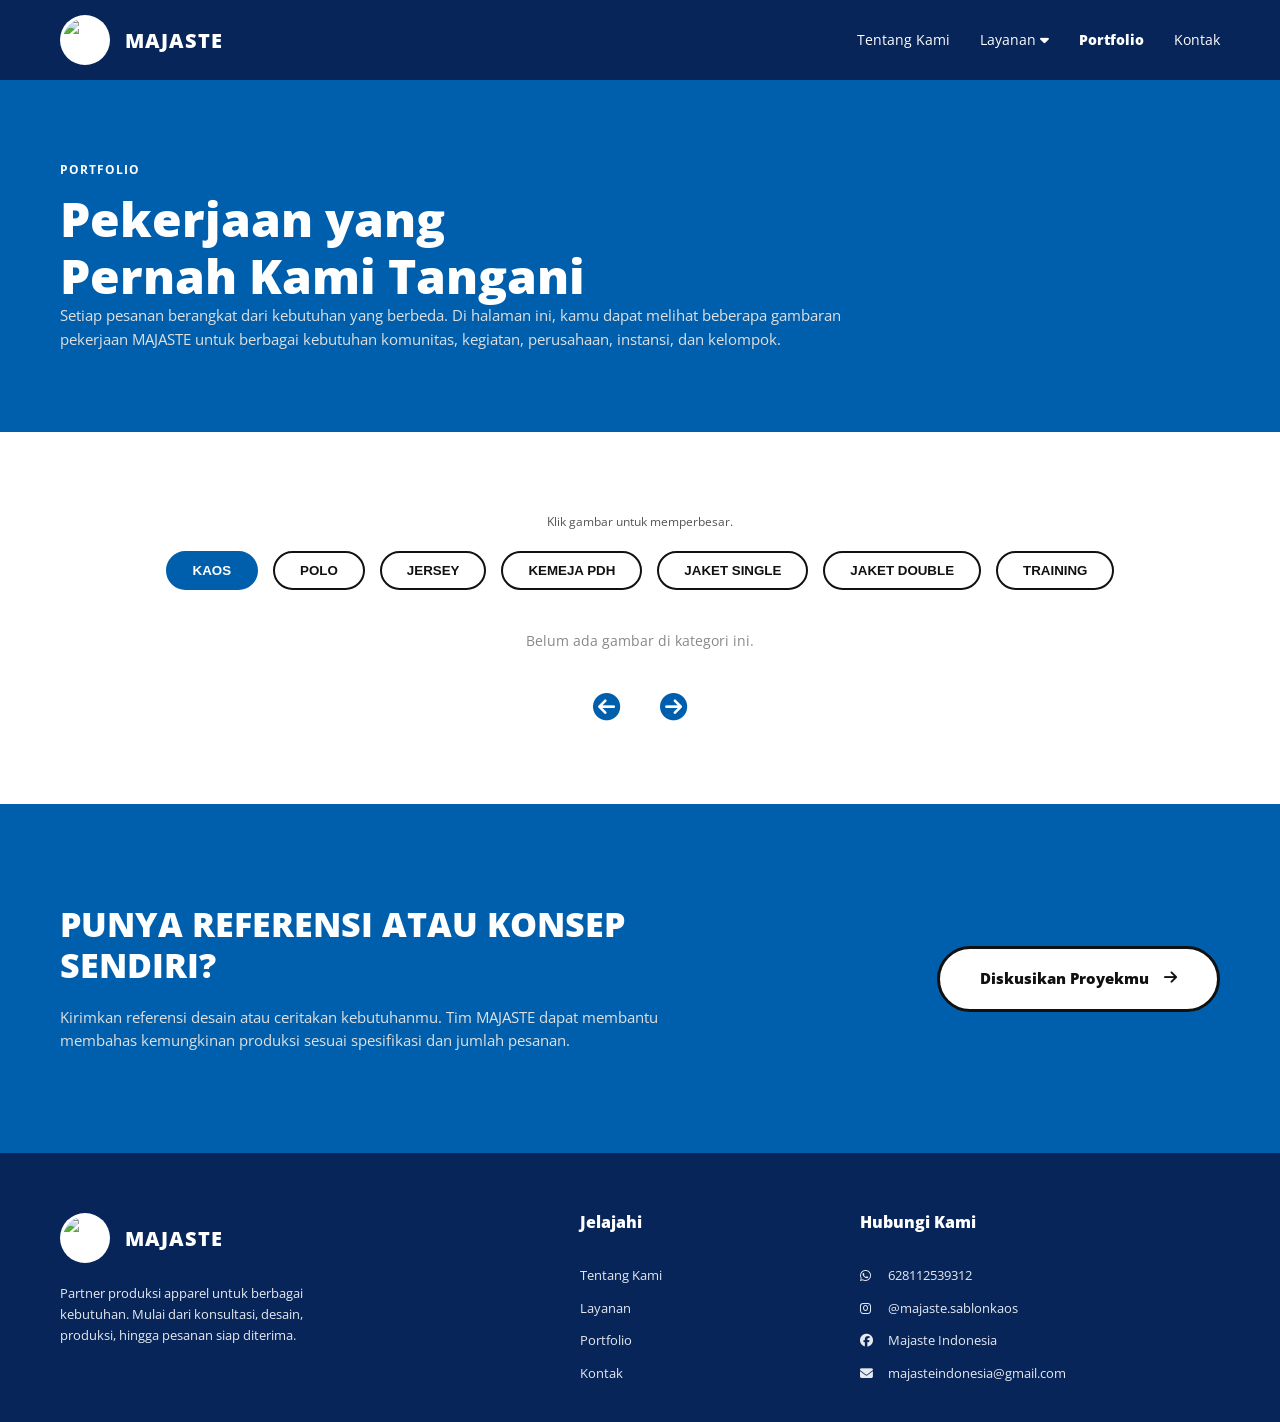
==== portfolio.html @ 3f2e41cd "Add files via upload" ====
<!DOCTYPE html>
<html lang="id">
<head>
    <meta charset="UTF-8">
    <meta name="viewport" content="width=device-width, initial-scale=1.0">
    <title>Portfolio - MAJASTE</title>
    <link href="https://fonts.googleapis.com/css2?family=Open+Sans:wght@400;700;800&display=swap" rel="stylesheet">
    <link rel="stylesheet" href="https://cdnjs.cloudflare.com/ajax/libs/font-awesome/6.4.0/css/all.min.css">
    
    <!-- CSS PUSAT & CSS PORTFOLIO -->
    <link rel="stylesheet" href="css/style.css">
    <link rel="stylesheet" href="css/portfolio.css">
</head>
<body>
    <header class="header">
        <div class="container header-container">
            <a href="index.html" class="logo-area">
                <img src="assets/images/logo.png" alt="Logo Majaste" class="logo-img">
                <span class="logo-text">MAJASTE</span>
            </a>
            <button class="hamburger"><i class="fa-solid fa-bars"></i></button>
            <nav class="nav-menu">
                <a href="tentang.html">Tentang Kami</a>
                <div class="dropdown">
                    <a href="layanan.html" class="dropbtn">Layanan <i class="fa-solid fa-caret-down"></i></a>
                    <div class="dropdown-content">
                        <a href="layanan/kaos.html">Kaos</a><a href="layanan/polo.html">Polo</a><a href="layanan/jersey.html">Jersey</a><a href="layanan/kemejapdh.html">Kemeja PDH</a><a href="layanan/jaketsingle.html">Jaket Single</a><a href="layanan/jaketdouble.html">Jaket Double</a><a href="layanan/training.html">Training</a>
                    </div>
                </div>
                <a href="portfolio.html" style="font-weight: 800;">Portfolio</a>
                <a href="kontak.html">Kontak</a>
            </nav>
        </div>
    </header>

    <section class="section-biru tentang-hero">
        <div class="container">
            <span class="sub-label text-white">PORTFOLIO</span>
            <h1 class="hero-title-left" style="font-size: 3.5rem;">Pekerjaan yang<br>Pernah Kami Tangani</h1>
            <p class="section-desc" style="max-width: 800px; margin-bottom: 0;">Setiap pesanan berangkat dari kebutuhan yang berbeda. Di halaman ini, kamu dapat melihat beberapa gambaran pekerjaan MAJASTE untuk berbagai kebutuhan komunitas, kegiatan, perusahaan, instansi, dan kelompok.</p>
        </div>
    </section>

    <section class="portfolio-section section-putih">
        <div class="container text-center">
            <p class="petunjuk-klik">Klik gambar untuk memperbesar.</p>
            
            <div class="filter-buttons">
                <button class="filter-btn active" data-filter="kaos">KAOS</button>
                <button class="filter-btn" data-filter="polo">POLO</button>
                <button class="filter-btn" data-filter="jersey">JERSEY</button>
                <button class="filter-btn" data-filter="kemejapdh">KEMEJA PDH</button>
                <button class="filter-btn" data-filter="jaketsingle">JAKET SINGLE</button>
                <button class="filter-btn" data-filter="jaketdouble">JAKET DOUBLE</button>
                <button class="filter-btn" data-filter="training">TRAINING</button>
            </div>

            <!-- DROPDOWN FILTER KHUSUS HP -->
            <select id="filter-select" class="filter-dropdown">
                <option value="kaos">Pilih Kategori: KAOS</option>
                <option value="polo">POLO</option>
                <option value="jersey">JERSEY</option>
                <option value="kemejapdh">KEMEJA PDH</option>
                <option value="jaketsingle">JAKET SINGLE</option>
                <option value="jaketdouble">JAKET DOUBLE</option>
                <option value="training">TRAINING</option>
            </select>

            <div class="portfolio-grid" id="portfolio-grid"></div>

            <div class="pagination">
                <button id="prev-btn" class="page-btn arrow"><i class="fa-solid fa-circle-arrow-left"></i></button>
                <div id="page-numbers" class="page-numbers"></div>
                <button id="next-btn" class="page-btn arrow"><i class="fa-solid fa-circle-arrow-right"></i></button>
            </div>
        </div>
    </section>

    <section class="section-biru cta-about">
        <div class="container cta-about-container">
            <div class="cta-about-text">
                <h2 style="font-size: 2.5rem; margin-bottom: 20px;">Punya Referensi atau Konsep<br>Sendiri?</h2>
                <p class="section-desc" style="margin-bottom: 0; max-width: 600px;">Kirimkan referensi desain atau ceritakan kebutuhanmu. Tim MAJASTE dapat membantu membahas kemungkinan produksi sesuai spesifikasi dan jumlah pesanan.</p>
            </div>
            <div class="cta-about-btn">
                <a href="https://wa.me/628112539312" target="_blank" class="btn-kapsul">Diskusikan Proyekmu <i class="fa-solid fa-arrow-right"></i></a>
            </div>
        </div>
    </section>

    <footer class="footer">
        <div class="container footer-container">
            <div class="footer-brand">
                <div class="logo-area"><img src="assets/images/logo.png" alt="Logo Majaste" class="logo-img"><span class="logo-text">MAJASTE</span></div>
                <p>Partner produksi apparel untuk berbagai kebutuhan. Mulai dari konsultasi, desain, produksi, hingga pesanan siap diterima.</p>
            </div>
            <div class="footer-links">
                <h3>Jelajahi</h3>
                <a href="tentang.html">Tentang Kami</a><a href="layanan.html">Layanan</a><a href="portfolio.html">Portfolio</a><a href="kontak.html">Kontak</a>
            </div>
            <div class="footer-contact">
                <h3>Hubungi Kami</h3>
                <a href="https://wa.me/628112539312"><i class="fa-brands fa-whatsapp"></i> 628112539312</a>
                <a href="https://instagram.com/majaste.sablonkaos" target="_blank"><i class="fa-brands fa-instagram"></i> @majaste.sablonkaos</a>
                <a href="#"><i class="fa-brands fa-facebook"></i> Majaste Indonesia</a>
                <a href="mailto:majasteindonesia@gmail.com"><i class="fa-solid fa-envelope"></i> majasteindonesia@gmail.com</a>
            </div>
        </div>
    </footer>

    <div id="image-modal" class="modal">
        <span class="close-modal">&times;</span>
        <img class="modal-content" id="modal-img" oncontextmenu="return false;">
        <div class="image-protection"></div>
    </div>

    <script src="js/script.js"></script>
</body>
</html>
---- css/style.css ----
/* =========================================
   1. RESET & VARIABEL DASAR (PUSAT)
========================================= */
:root {
    font-size: 85%;
    --biru-header: #072559;
    --biru-section: #005fad;
    --putih: #ffffff;
    --teks-gelap: #111111;
    --teks-abu: #555555;
    --font-utama: 'Open Sans', sans-serif;
    --hijau-hover: #25D366;
}

* { margin: 0; padding: 0; box-sizing: border-box; }

body {
    font-family: var(--font-utama);
    color: var(--teks-gelap);
    line-height: 1.6;
    background-color: var(--putih);
}

.container { max-width: 1200px; margin: 0 auto; padding: 0 20px; }
section { padding: 80px 0; }

/* UTILITY CLASSES */
.pt-0 { padding-top: 0 !important; }
.pt-40 { padding-top: 40px !important; }
.pb-40 { padding-bottom: 40px !important; }
.pt-60 { padding-top: 60px !important; }
.pb-60 { padding-bottom: 60px !important; }
.mt-20 { margin-top: 20px; }
.mt-40 { margin-top: 40px; }
.mb-30 { margin-bottom: 30px; }
.text-center { text-align: center; }
.text-white { color: var(--putih) !important; }
.text-dark { color: var(--teks-abu); }

/* =========================================
   2. TIPOGRAFI & BUTTONS
========================================= */
h1, h2, h3, h4 { font-weight: 800; line-height: 1.2; }
h2 { font-size: 2rem; margin-bottom: 15px; text-transform: uppercase; }
.sub-label { font-size: 0.9rem; font-weight: 700; text-transform: uppercase; letter-spacing: 1px; margin-bottom: 10px; display: block; }
.section-desc { font-size: 1.1rem; margin-bottom: 40px; color: #e0e0e0; }
.section-putih .section-desc { color: var(--teks-abu); }

.btn { display: inline-block; padding: 14px 30px; border-radius: 8px; font-weight: 700; text-decoration: none; transition: all 0.3s ease; font-size: 1rem; border: none; cursor: pointer; }
.btn-primary { background-color: var(--biru-section); color: var(--putih); }
.btn-white { background-color: var(--putih); color: var(--teks-gelap); }

@keyframes pulse {
    0% { transform: scale(1); }
    50% { transform: scale(1.05); }
    100% { transform: scale(1); }
}
.btn-animasi { animation: pulse 1.5s infinite; }
.btn-animasi:hover { animation: none; background-color: var(--hijau-hover) !important; color: var(--putih) !important; transform: scale(1.1); box-shadow: 0 8px 20px rgba(0,0,0,0.2); }

/* =========================================
   3. HEADER & NAVIGASI DROPDOWN
========================================= */
.header { background-color: var(--biru-header); padding: 15px 0; position: sticky; top: 0; z-index: 1000; }
.header-container { display: flex; justify-content: space-between; align-items: center; }
.logo-area { display: flex; align-items: center; gap: 15px; text-decoration: none; color: var(--putih); }
.logo-img { width: 50px; height: 50px; background-color: var(--putih); border-radius: 50%; object-fit: contain; padding: 3px; }
.logo-text { font-size: 1.5rem; font-weight: 800; letter-spacing: 1px; }

.nav-menu { display: flex; align-items: center; gap: 30px; }
.nav-menu a, .dropbtn { color: var(--putih); text-decoration: none; font-weight: 400; font-size: 1.05rem; background: none; border: none; cursor: pointer; font-family: var(--font-utama); transition: 0.3s; }
.nav-menu a:hover, .dropbtn:hover { opacity: 0.8; }

.dropdown { position: relative; display: inline-block; }
.dropdown-content { display: none; position: absolute; background-color: var(--putih); min-width: 200px; box-shadow: 0px 8px 16px 0px rgba(0,0,0,0.2); z-index: 1001; border-radius: 8px; overflow: hidden; top: 100%; left: 0; }
.dropdown-content a { color: var(--teks-gelap); padding: 12px 16px; text-decoration: none; display: block; font-size: 0.95rem; }
.dropdown-content a:hover { background-color: #f1f1f1; color: var(--biru-section); }
.dropdown:hover .dropdown-content { display: block; }
.hamburger { display: none; cursor: pointer; font-size: 2rem; color: var(--putih); background: none; border: none; }

/* =========================================
   4. FOOTER
========================================= */
.footer { background-color: var(--biru-header); color: var(--putih); padding: 60px 0; }
.footer-container { display: grid; grid-template-columns: 2fr 1fr 1.5fr; gap: 40px; }
.footer-brand p { margin-top: 20px; font-size: 0.95rem; max-width: 300px; opacity: 0.9; }
.footer h3 { margin-bottom: 20px; font-size: 1.2rem; }
.footer-links, .footer-contact { display: flex; flex-direction: column; gap: 12px; }
.footer a { color: var(--putih); text-decoration: none; font-size: 0.95rem; opacity: 0.9; transition: 0.3s; }
.footer a:hover { opacity: 1; text-decoration: underline; }
.footer i { width: 20px; margin-right: 5px; }

/* =========================================
   5. LAYOUT DASAR (GRID/FLEX YANG SERING DIPAKAI)
========================================= */
.tentang-container { display: grid; grid-template-columns: 1fr 1fr; gap: 60px; align-items: center; }
.tentang-text h2 { font-size: 2rem; margin-top: 10px; margin-bottom: 25px; }
.tentang-text p { font-size: 1.05rem; color: var(--teks-abu); margin-bottom: 15px; line-height: 1.8; }
.tentang-image img { display: block; }

.section-biru { background-color: var(--biru-section); color: var(--putih); }
.section-biru h2 { color: var(--putih); }

/* =========================================
   6. RESPONSIVE DASAR (MOBILE)
========================================= */
@media (max-width: 992px) {
    .tentang-container { grid-template-columns: 1fr; gap: 40px; }
    .tentang-image { order: -1; }
    .footer-container { grid-template-columns: 1fr; }
}

@media (max-width: 768px) {
    .header-container { flex-direction: row; justify-content: space-between; position: relative; }
    .hamburger { display: block; }
    .nav-menu { display: none; flex-direction: column; width: 100%; background-color: var(--biru-header); position: absolute; top: 100%; left: 0; padding: 20px; gap: 15px; box-shadow: 0 8px 16px rgba(0,0,0,0.2); }
    .nav-menu.active { display: flex; }
    .dropdown { width: 100%; }
    .dropbtn { width: 100%; text-align: left; display: flex; justify-content: space-between; }
    .dropdown-content { position: static; box-shadow: none; background-color: transparent; padding-left: 20px; display: none; }
    .dropdown-content a { color: var(--putih); border-bottom: 1px solid rgba(255,255,255,0.1); }
    .dropdown:hover .dropdown-content { display: none; }
    .dropdown.active .dropdown-content { display: block; }
}
---- css/portfolio.css ----
/* =========================================
   KHUSUS HALAMAN PORTFOLIO
========================================= */

/* Filter Tombol (Desktop) */
.petunjuk-klik { font-size: 0.9rem; color: var(--teks-abu); margin-bottom: 20px; }
.filter-buttons { display: flex; justify-content: center; flex-wrap: wrap; gap: 15px; margin-bottom: 40px; }
.filter-btn { padding: 10px 25px; border-radius: 50px; background-color: var(--putih); border: 2px solid var(--teks-gelap); color: var(--teks-gelap); font-weight: 700; cursor: pointer; transition: 0.3s; }
.filter-btn:hover { background-color: #f0f0f0; }
.filter-btn.active { background-color: var(--biru-section); border-color: var(--biru-section); color: var(--putih); }

/* Filter Dropdown (Mobile) */
.filter-dropdown { display: none; width: 100%; padding: 12px; border-radius: 8px; border: 2px solid var(--teks-gelap); font-family: var(--font-utama); font-weight: 700; font-size: 1rem; margin-bottom: 30px; }

/* Grid Galeri */
.portfolio-grid { display: grid; grid-template-columns: repeat(4, 1fr); gap: 20px; margin-bottom: 40px; }
.portfolio-item { position: relative; width: 100%; aspect-ratio: 1 / 1; border: 1px solid #ddd; overflow: hidden; border-radius: 8px; }
.portfolio-item img { width: 100%; height: 100%; object-fit: cover; cursor: pointer; transition: transform 0.3s ease; -webkit-user-drag: none; user-select: none; }
.portfolio-item img:hover { transform: scale(1.05); }

/* Pagination */
.pagination { display: flex; justify-content: center; align-items: center; gap: 20px; }
.page-numbers { display: flex; gap: 10px; font-size: 1.2rem; font-weight: 700; }
.page-num { cursor: pointer; padding: 5px 10px; transition: 0.3s; }
.page-num.active { color: var(--biru-section); }
.page-btn.arrow { background: none; border: none; font-size: 2rem; color: var(--biru-section); cursor: pointer; transition: 0.3s; }
.page-btn.arrow:hover { transform: scale(1.1); }

/* Lightbox Modal (Pop-up) */
.modal { display: none; position: fixed; z-index: 9999; left: 0; top: 0; width: 100%; height: 100%; background-color: rgba(0,0,0,0.9); justify-content: center; align-items: center; }
.modal-content { max-width: 90%; max-height: 90vh; object-fit: contain; -webkit-user-drag: none; user-select: none; }
.close-modal { position: absolute; top: 20px; right: 40px; color: #fff; font-size: 40px; font-weight: bold; cursor: pointer; }
.image-protection { position: absolute; top: 0; left: 0; width: 100%; height: 100%; z-index: 10000; }

/* CTA Bawah */
.cta-about { padding: 100px 0; text-align: left !important; }
.cta-about-container { display: flex; justify-content: space-between; align-items: center; gap: 40px; }
.cta-about-text { flex: 1; }
.cta-about-btn { flex-shrink: 0; }
.btn-kapsul { display: inline-flex; align-items: center; gap: 15px; background-color: var(--putih); color: var(--teks-gelap); font-weight: 800; font-size: 1.1rem; padding: 18px 40px; border-radius: 50px; text-decoration: none; border: 3px solid var(--teks-gelap); animation: pulse 1.5s infinite; }
.btn-kapsul:hover { animation: none; background-color: var(--hijau-hover) !important; color: var(--putih) !important; border-color: var(--hijau-hover) !important; transform: scale(1.1); box-shadow: 0 8px 20px rgba(0,0,0,0.2); }

/* Responsif Portfolio */
@media (max-width: 992px) {
    .cta-about-container { flex-direction: column; text-align: center; }
    .cta-about-text h2 { font-size: 2rem !important; }
}

@media (max-width: 768px) {
    /* Sembunyikan tombol, tampilkan dropdown di HP */
    .filter-buttons { display: none; }
    .filter-dropdown { display: block; }
    
    /* Grid 2 kolom di HP */
    .portfolio-grid { grid-template-columns: repeat(2, 1fr); }
}
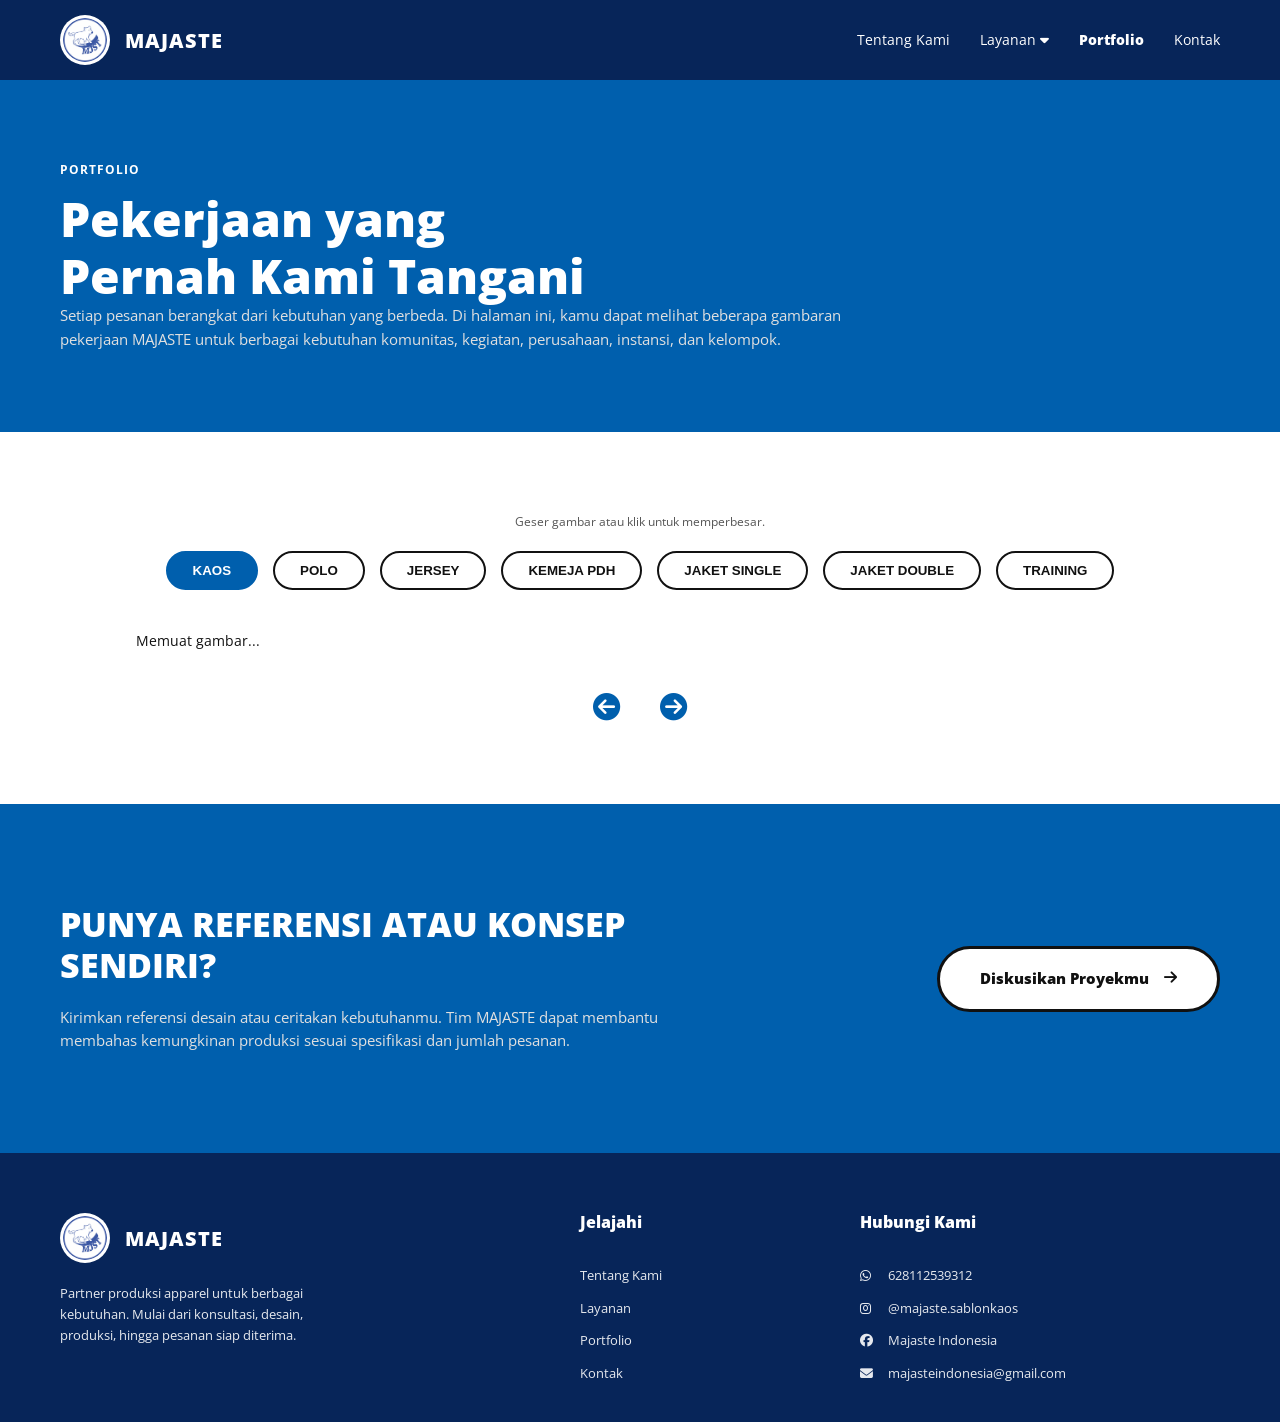
==== commit a4b9f5ee: "Add files via upload" ====
--- a/portfolio.html
+++ b/portfolio.html
@@ -43,7 +43,7 @@
 
     <section class="portfolio-section section-putih">
         <div class="container text-center">
-            <p class="petunjuk-klik">Klik gambar untuk memperbesar.</p>
+            <p class="petunjuk-klik">Geser gambar atau klik untuk memperbesar.</p>
             
             <div class="filter-buttons">
                 <button class="filter-btn active" data-filter="kaos">KAOS</button>
@@ -55,7 +55,6 @@
                 <button class="filter-btn" data-filter="training">TRAINING</button>
             </div>
 
-            <!-- DROPDOWN FILTER KHUSUS HP -->
             <select id="filter-select" class="filter-dropdown">
                 <option value="kaos">Pilih Kategori: KAOS</option>
                 <option value="polo">POLO</option>
@@ -66,7 +65,8 @@
                 <option value="training">TRAINING</option>
             </select>
 
-            <div class="portfolio-grid" id="portfolio-grid"></div>
+            <!-- Tambahan class carousel-mode untuk deteksi di JS -->
+            <div class="portfolio-grid carousel-mode" id="portfolio-grid"></div>
 
             <div class="pagination">
                 <button id="prev-btn" class="page-btn arrow"><i class="fa-solid fa-circle-arrow-left"></i></button>
--- a/css/portfolio.css
+++ b/css/portfolio.css
@@ -12,7 +12,9 @@
 /* Filter Dropdown (Mobile) */
 .filter-dropdown { display: none; width: 100%; padding: 12px; border-radius: 8px; border: 2px solid var(--teks-gelap); font-family: var(--font-utama); font-weight: 700; font-size: 1rem; margin-bottom: 30px; }
 
-/* Grid Galeri */
+/* =========================================
+   GRID GALERI (DESKTOP)
+========================================= */
 .portfolio-grid { display: grid; grid-template-columns: repeat(4, 1fr); gap: 20px; margin-bottom: 40px; }
 .portfolio-item { position: relative; width: 100%; aspect-ratio: 1 / 1; border: 1px solid #ddd; overflow: hidden; border-radius: 8px; }
 .portfolio-item img { width: 100%; height: 100%; object-fit: cover; cursor: pointer; transition: transform 0.3s ease; -webkit-user-drag: none; user-select: none; }
@@ -40,17 +42,37 @@
 .btn-kapsul { display: inline-flex; align-items: center; gap: 15px; background-color: var(--putih); color: var(--teks-gelap); font-weight: 800; font-size: 1.1rem; padding: 18px 40px; border-radius: 50px; text-decoration: none; border: 3px solid var(--teks-gelap); animation: pulse 1.5s infinite; }
 .btn-kapsul:hover { animation: none; background-color: var(--hijau-hover) !important; color: var(--putih) !important; border-color: var(--hijau-hover) !important; transform: scale(1.1); box-shadow: 0 8px 20px rgba(0,0,0,0.2); }
 
-/* Responsif Portfolio */
+/* =========================================
+   CAROUSEL MODE (TAMPILAN MOBILE)
+========================================= */
+@media (max-width: 768px) {
+    .filter-buttons { display: none; }
+    .filter-dropdown { display: block; }
+
+    /* Mengubah Grid menjadi Carousel Horizontal */
+    .portfolio-grid.carousel-mode {
+        display: flex !important;
+        flex-wrap: nowrap !important;
+        overflow-x: auto !important;
+        scroll-snap-type: x mandatory;
+        gap: 15px;
+        padding-bottom: 20px;
+        scrollbar-width: none; /* Sembunyikan scrollbar di Firefox */
+        -ms-overflow-style: none; /* Sembunyikan scrollbar di IE */
+    }
+
+    /* Sembunyikan scrollbar di Chrome/Safari */
+    .portfolio-grid.carousel-mode::-webkit-scrollbar { display: none; }
+
+    /* Ukuran 1 Gambar di Carousel */
+    .portfolio-grid.carousel-mode .portfolio-item {
+        flex: 0 0 85%; /* Gambar mengambil 85% lebar layar agar gambar sebelahnya sedikit terlihat (opsional) */
+        scroll-snap-align: center; /* Berhenti pas di tengah saat digeser */
+        aspect-ratio: 1 / 1;
+    }
+}
+
 @media (max-width: 992px) {
     .cta-about-container { flex-direction: column; text-align: center; }
     .cta-about-text h2 { font-size: 2rem !important; }
-}
-
-@media (max-width: 768px) {
-    /* Sembunyikan tombol, tampilkan dropdown di HP */
-    .filter-buttons { display: none; }
-    .filter-dropdown { display: block; }
-    
-    /* Grid 2 kolom di HP */
-    .portfolio-grid { grid-template-columns: repeat(2, 1fr); }
 }
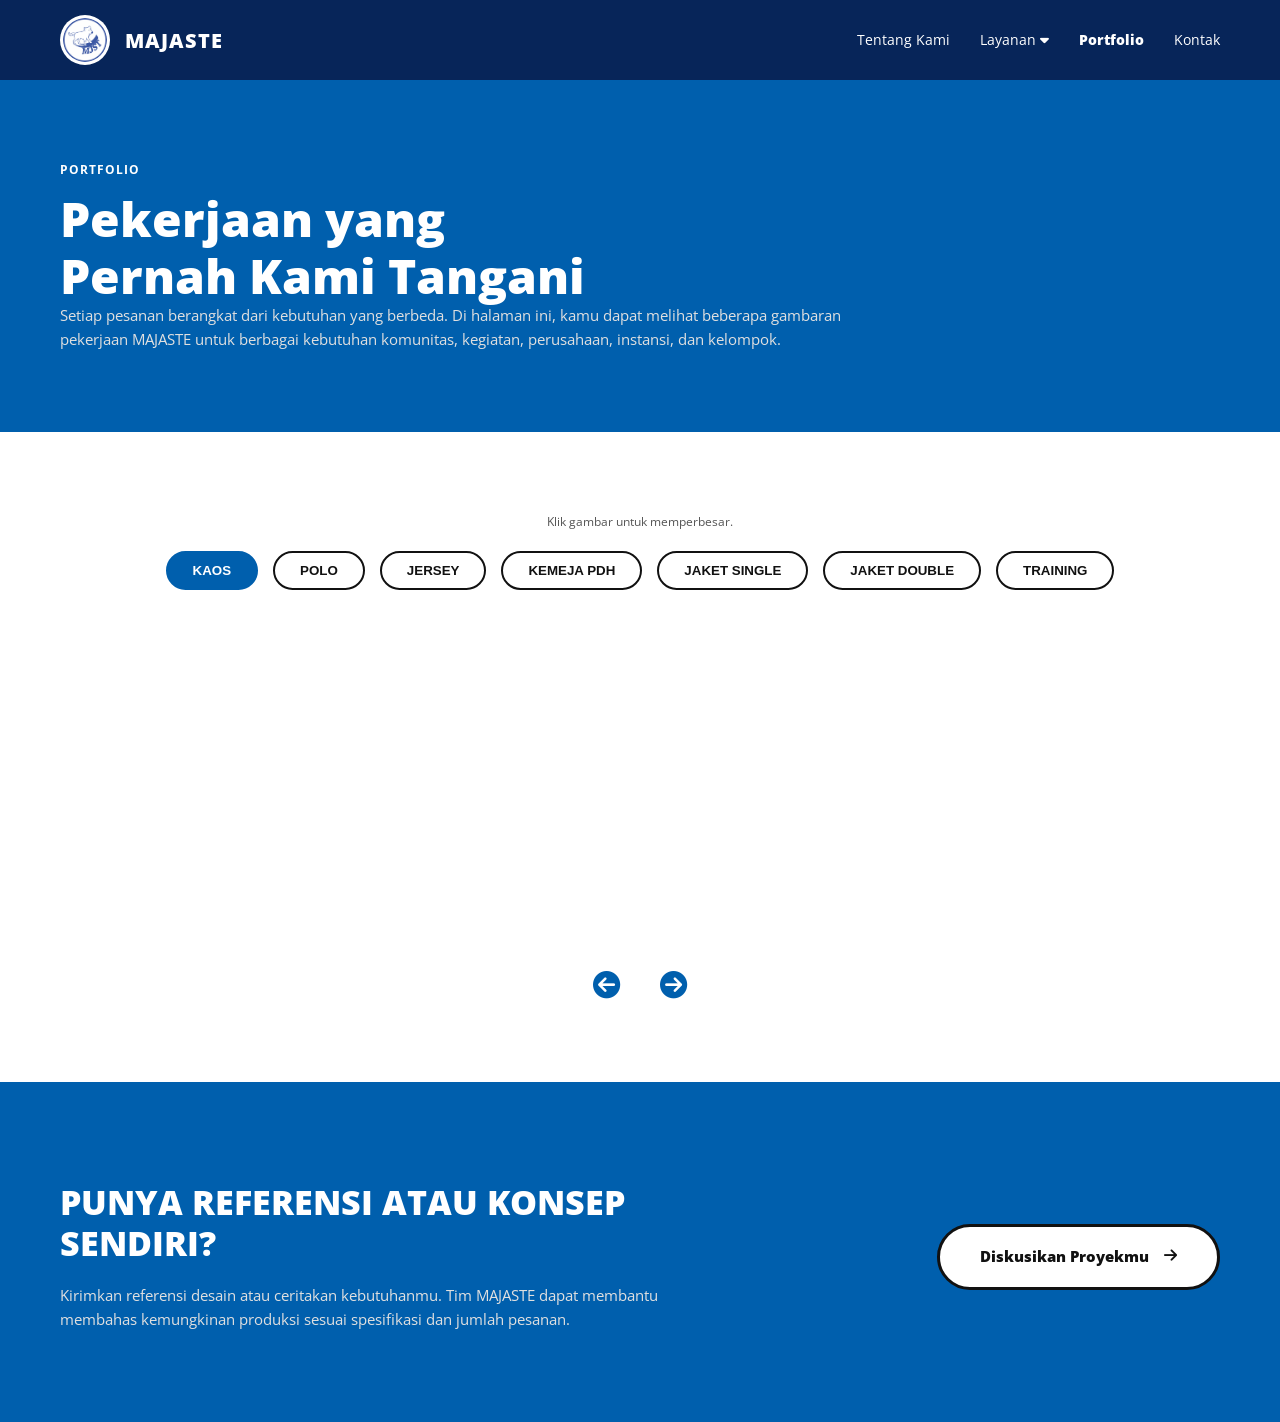
==== commit a6bf2e69: "Add files via upload" ====
--- a/portfolio.html
+++ b/portfolio.html
@@ -43,7 +43,7 @@
 
     <section class="portfolio-section section-putih">
         <div class="container text-center">
-            <p class="petunjuk-klik">Geser gambar atau klik untuk memperbesar.</p>
+            <p class="petunjuk-klik">Klik gambar untuk memperbesar.</p>
             
             <div class="filter-buttons">
                 <button class="filter-btn active" data-filter="kaos">KAOS</button>
@@ -55,6 +55,7 @@
                 <button class="filter-btn" data-filter="training">TRAINING</button>
             </div>
 
+            <!-- DROPDOWN FILTER KHUSUS HP -->
             <select id="filter-select" class="filter-dropdown">
                 <option value="kaos">Pilih Kategori: KAOS</option>
                 <option value="polo">POLO</option>
@@ -65,8 +66,7 @@
                 <option value="training">TRAINING</option>
             </select>
 
-            <!-- Tambahan class carousel-mode untuk deteksi di JS -->
-            <div class="portfolio-grid carousel-mode" id="portfolio-grid"></div>
+            <div class="portfolio-grid" id="portfolio-grid"></div>
 
             <div class="pagination">
                 <button id="prev-btn" class="page-btn arrow"><i class="fa-solid fa-circle-arrow-left"></i></button>
--- a/css/portfolio.css
+++ b/css/portfolio.css
@@ -13,11 +13,71 @@
 .filter-dropdown { display: none; width: 100%; padding: 12px; border-radius: 8px; border: 2px solid var(--teks-gelap); font-family: var(--font-utama); font-weight: 700; font-size: 1rem; margin-bottom: 30px; }
 
 /* =========================================
+   NEON LOADING ANIMATION (SANGAT KEREN)
+========================================= */
+.neon-loader-container {
+    grid-column: 1 / -1; /* Mengambil lebar penuh grid */
+    display: flex;
+    justify-content: center;
+    align-items: center;
+    min-height: 300px;
+    width: 100%;
+}
+
+/* Animasi Garis EKG / Detak Jantung */
+@keyframes draw-heartbeat {
+    0% { stroke-dashoffset: 1000; opacity: 0; }
+    20% { opacity: 1; }
+    100% { stroke-dashoffset: 0; opacity: 1; }
+}
+
+/* Animasi Cahaya Berjalan */
+@keyframes neon-glow {
+    0%, 100% { filter: drop-shadow(0 0 5px var(--biru-section)) drop-shadow(0 0 10px var(--biru-section)); }
+    50% { filter: drop-shadow(0 0 15px #00d2ff) drop-shadow(0 0 30px #00d2ff); }
+}
+
+/* Style untuk SVG Teks */
+.svg-text-majaste {
+    font-family: var(--font-utama);
+    font-weight: 800;
+    font-size: 4rem;
+    fill: transparent; /* Teks awalnya transparan */
+    stroke: var(--biru-section); /* Warna garis luar */
+    stroke-width: 2px;
+    stroke-dasharray: 1000; /* Panjang putus-putus */
+    stroke-dashoffset: 1000; /* Mulai dari 0 */
+    animation: draw-heartbeat 2.5s linear infinite, neon-glow 2s ease-in-out infinite;
+}
+
+/* =========================================
    GRID GALERI (DESKTOP)
 ========================================= */
 .portfolio-grid { display: grid; grid-template-columns: repeat(4, 1fr); gap: 20px; margin-bottom: 40px; }
-.portfolio-item { position: relative; width: 100%; aspect-ratio: 1 / 1; border: 1px solid #ddd; overflow: hidden; border-radius: 8px; }
-.portfolio-item img { width: 100%; height: 100%; object-fit: cover; cursor: pointer; transition: transform 0.3s ease; -webkit-user-drag: none; user-select: none; }
+
+.portfolio-item { 
+    position: relative; 
+    width: 100%; 
+    aspect-ratio: 1 / 1; 
+    border: 1px solid #ddd; 
+    overflow: hidden; 
+    border-radius: 8px; 
+    background-color: #e0e0e0; 
+}
+
+.portfolio-item img { 
+    width: 100%; 
+    height: 100%; 
+    object-fit: cover; 
+    cursor: pointer; 
+    transition: transform 0.3s ease; 
+    -webkit-user-drag: none; 
+    user-select: none; 
+    opacity: 0; 
+    transition: opacity 0.4s ease-in-out;
+}
+
+.portfolio-item img.loaded { opacity: 1; }
 .portfolio-item img:hover { transform: scale(1.05); }
 
 /* Pagination */
@@ -43,13 +103,13 @@
 .btn-kapsul:hover { animation: none; background-color: var(--hijau-hover) !important; color: var(--putih) !important; border-color: var(--hijau-hover) !important; transform: scale(1.1); box-shadow: 0 8px 20px rgba(0,0,0,0.2); }
 
 /* =========================================
-   CAROUSEL MODE (TAMPILAN MOBILE)
+   CAROUSEL MODE & HIDE PAGINATION (MOBILE)
 ========================================= */
 @media (max-width: 768px) {
     .filter-buttons { display: none; }
     .filter-dropdown { display: block; }
+    #pagination-container { display: none !important; }
 
-    /* Mengubah Grid menjadi Carousel Horizontal */
     .portfolio-grid.carousel-mode {
         display: flex !important;
         flex-wrap: nowrap !important;
@@ -57,19 +117,21 @@
         scroll-snap-type: x mandatory;
         gap: 15px;
         padding-bottom: 20px;
-        scrollbar-width: none; /* Sembunyikan scrollbar di Firefox */
-        -ms-overflow-style: none; /* Sembunyikan scrollbar di IE */
+        scrollbar-width: none; 
+        -ms-overflow-style: none; 
     }
 
-    /* Sembunyikan scrollbar di Chrome/Safari */
     .portfolio-grid.carousel-mode::-webkit-scrollbar { display: none; }
 
-    /* Ukuran 1 Gambar di Carousel */
     .portfolio-grid.carousel-mode .portfolio-item {
-        flex: 0 0 85%; /* Gambar mengambil 85% lebar layar agar gambar sebelahnya sedikit terlihat (opsional) */
-        scroll-snap-align: center; /* Berhenti pas di tengah saat digeser */
+        flex: 0 0 85%; 
+        scroll-snap-align: center;
         aspect-ratio: 1 / 1;
     }
+    
+    /* Neon Loader di HP */
+    .neon-loader-container { min-height: 200px; }
+    .svg-text-majaste { font-size: 2.5rem; }
 }
 
 @media (max-width: 992px) {
